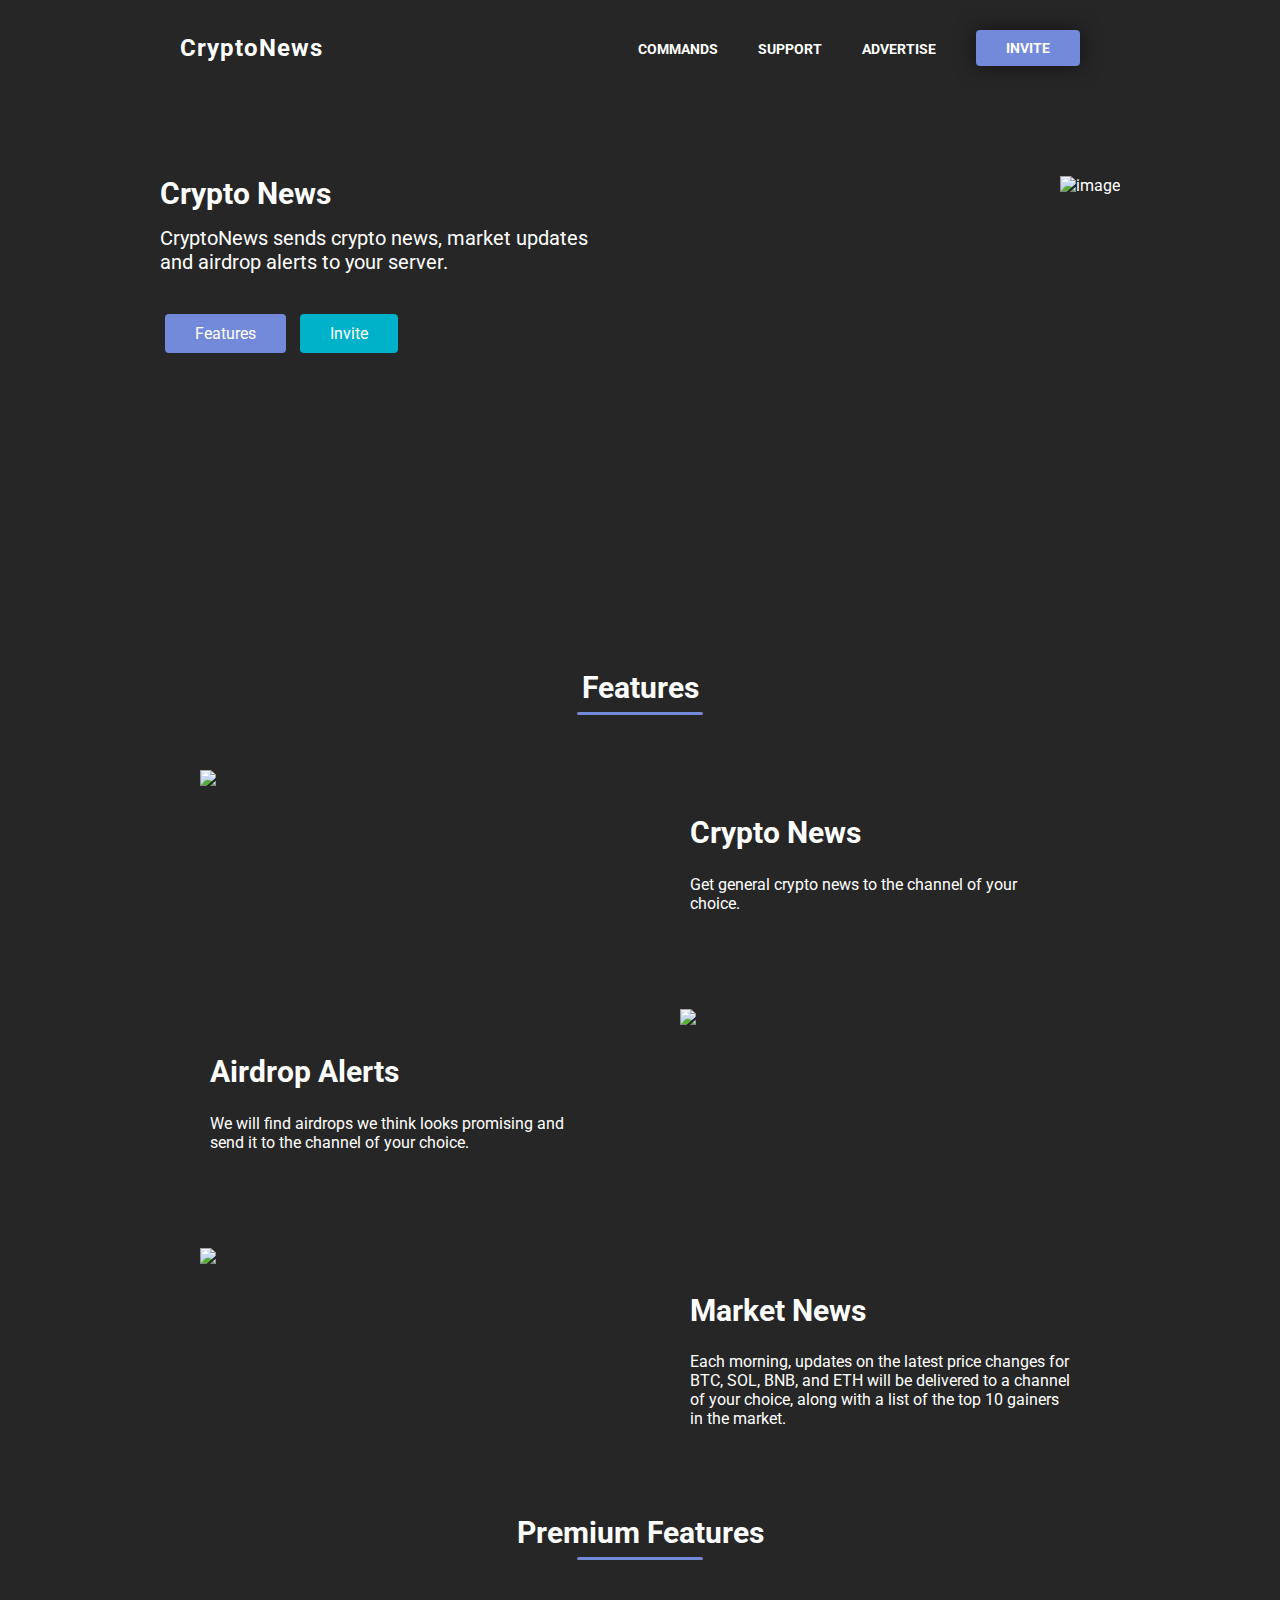
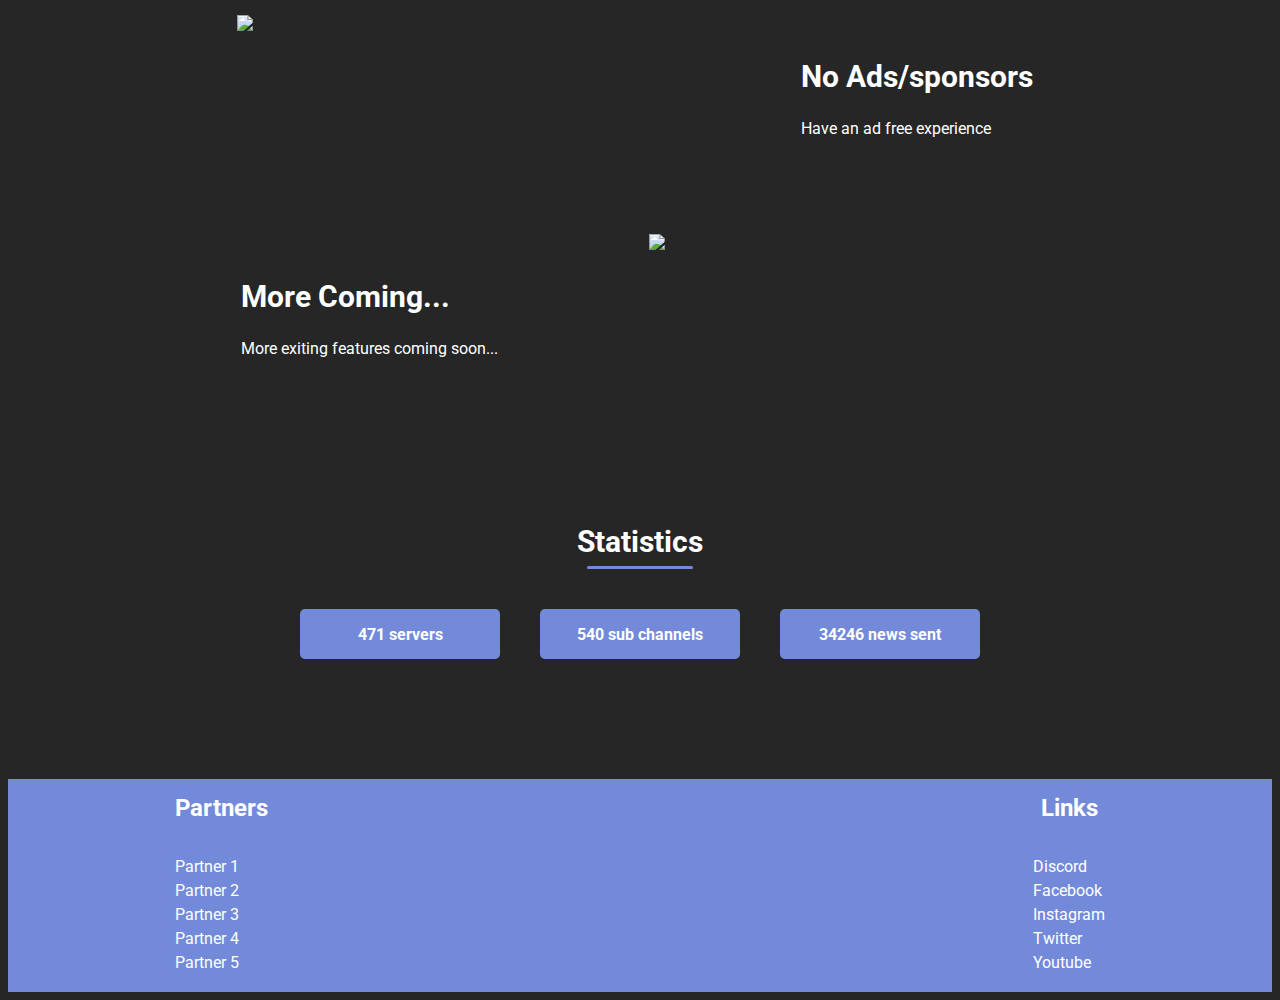
==== index.html @ 66eb0dd1 "Update index.html" ====
<!DOCTYPE html>
<html>
<head>
  <!-- Google tag (gtag.js) -->
<script async src="https://www.googletagmanager.com/gtag/js?id=G-3F4XQTQB3Y"></script>
<script>
  window.dataLayer = window.dataLayer || [];
  function gtag(){dataLayer.push(arguments);}
  gtag('js', new Date());

  gtag('config', 'G-3F4XQTQB3Y');
</script>
  <meta charset="utf-8">
  <title>CryptoNews</title>
  <meta name="viewport" content="width=device-width, initial-scale=1.0">
  <script async src="https://pagead2.googlesyndication.com/pagead/js/adsbygoogle.js?client=ca-pub-2765978821085230"
     crossorigin="anonymous"></script>
  <!-- you can change the website icon by change the href link -->
  <link rel="icon" type="image/png" href="https://i.ibb.co/xMvnSSH/image-2024-10-26-163937150.png">
  <!-- Google Tag Manager -->
<script>(function(w,d,s,l,i){w[l]=w[l]||[];w[l].push({'gtm.start':
new Date().getTime(),event:'gtm.js'});var f=d.getElementsByTagName(s)[0],
j=d.createElement(s),dl=l!='dataLayer'?'&l='+l:'';j.async=true;j.src=
'https://www.googletagmanager.com/gtm.js?id='+i+dl;f.parentNode.insertBefore(j,f);
})(window,document,'script','dataLayer','GTM-N8875923');</script>
<!-- End Google Tag Manager -->

  <!-- css -->
  <link rel="stylesheet" type="text/css" href="./css/coloring.css">
  <link rel="stylesheet" type="text/css" href="./css/style.css">
  <link rel="stylesheet" type="text/css" href="./css/txtformatting.css">
  <link rel="stylesheet" type="text/css" href="./css/shadow.css">
  <link rel="stylesheet" type="text/css" href="./css/loading.css">
  <link rel="stylesheet" type="text/css" href="./css/cursor.css">
  <link rel="stylesheet" type="text/css" href="./css/load.scss">
  <!-- css end -->

  <!-- font awesome -->
  <link rel="stylesheet" href="https://cdnjs.cloudflare.com/ajax/libs/font-awesome/6.0.0-beta2/css/all.min.css" integrity="sha512-YWzhKL2whUzgiheMoBFwW8CKV4qpHQAEuvilg9FAn5VJUDwKZZxkJNuGM4XkWuk94WCrrwslk8yWNGmY1EduTA==" crossorigin="anonymous" referrerpolicy="no-referrer" />
</head>
<body class="on">
  <!-- Google Tag Manager (noscript) -->
<noscript><iframe src="https://www.googletagmanager.com/ns.html?id=GTM-N8875923"
height="0" width="0" style="display:none;visibility:hidden"></iframe></noscript>
<!-- End Google Tag Manager (noscript) -->
  <div class="loading" id="loading-box">
    <div class="device">
      <div class="device__a">
        <div class="device__a-1"></div>
        <div class="device__a-2"></div>
      </div>
      <div class="device__b"></div>
      <div class="device__c"></div>
      <div class="device__d"></div>
      <div class="device__e"></div>
      <div class="device__f"></div>
      <div class="device__g"></div>
    </div>
    <!--div class="loading-item"><div class="loading-progress"></div></div-->
  </div>
  <main class="main">
    <!-- navbar -->
    <div class="navbar">
      <div class="container">
        <div class="navbar-nav">
          <div class="navbar-brand">
            <!-- You can change it with Image if you want. -->
            <span class="navbar-brand-txt"><a class="txt-bold type-1" href="/">CryptoNews</a></span>
          </div>

          <span class="navbar-toggler" id="toggler"><i onclick="toggleNavbar(this)" class="fas fa-bars"></i></span>

          <div class="navs" id="navs">
            <!-- You can change the href value and the text value -->
            <div class="navs-item notbtn"><a href="Commands.html" class="txt-uppercase">Commands</a></div>
            <div class="navs-item notbtn"><a href="https://discord.gg/4GqUydF5eE" class="txt-uppercase">Support</a></div>
            <div class="navs-item notbtn"><a href="advertise.html" class="txt-uppercase">Advertise</a></div>
            <div class="navs-item"><a href="https://discord.com/oauth2/authorize?client_id=1287676644680794144&permissions=289792&integration_type=0&scope=bot"><button class="btn txt-uppercase shadow-sm">Invite</button></a></div>
          </div>
        </div>
      </div>
    </div>
    <!-- navbar end -->		
    <!-- jumbotron -->
    <div class="jumbotron">
      <div class="container">
        <div class="jumbotron-items">
          <div class="jumbotron-item">
            <span class="jumbotron-t">Crypto News</span>
            <p class="jumbotron-d">CryptoNews sends crypto news, market updates and airdrop alerts to your server.</p>
            <div class="jumbotron-buttons">
              <button class="btn" onclick="location.href='#features'">Features</button>
              <button class="btn blue" onclick="location.href='https://discord.com/oauth2/authorize?client_id=1287676644680794144&permissions=289792&integration_type=0&scope=bot'">Invite</button>
            </div>
          </div>
          <div class="jumbotron-item">
            <img src="https://i.ibb.co/xMvnSSH/image-2024-10-26-163937150.png" alt="image"> 
          </div>
        </div>
      </div>
    </div>
    <!-- jumbotron end -->
    <span class="scroll-down"><i class="fas fa-arrow-down"></i></span>
  </main>

  <!-- features -->
  <div class="features-box">
    <h1 class="features-t" id="features">Features</h1>
    <div class="container">
      <div class="features">
        <div class="feature">
          <img class="feature-img" src="https://i.ibb.co/6gr85Sp/news.png"></img>
          <div class="feature-info">
            <h2 class="feature-info-t">Crypto News</h2>
            <p class="feature-info-d">Get general crypto news to the channel of your choice.</p>
          </div>
        </div>
        <div class="feature">
          <img class="feature-img" src="https://i.ibb.co/4ZNwsPn/airdrop.png"></img>
          <div class="feature-info">
            <h2 class="feature-info-t">Airdrop Alerts</h2>
            <p class="feature-info-d">We will find airdrops we think looks promising and send it to the channel of your choice.</p>
          </div>
        </div>
        <div class="feature">
          <img class="feature-img" src="https://i.ibb.co/42P1BB9/market.png"></img>
          <div class="feature-info">
            <h2 class="feature-info-t">Market News</h2>
            <p class="feature-info-d">Each morning, updates on the latest price changes for BTC, SOL, BNB, and ETH will be delivered to a channel of your choice, along with a list of the top 10 gainers in the market.</p>
          </div>
        </div>
      </div>
    </div>
  </div>
  <!-- features end -->

  <div class="features-box">
    <h1 class="features-t" id="features">Premium Features</h1>
    <div class="container">
      <div class="features">
        <div class="feature">
          <img class="feature-img" src="https://i.ibb.co/qFYBpkJ/no-sponsor.png"></img>
          <div class="feature-info">
            <h2 class="feature-info-t">No Ads/sponsors</h2>
            <p class="feature-info-d">Have an ad free experience</p>
          </div>
        </div>
        <div class="feature">
          <img class="feature-img" src="https://i.ibb.co/4ZNwsPn/airdrop.png"></img>
          <div class="feature-info">
            <h2 class="feature-info-t">More Coming...</h2>
            <p class="feature-info-d">More exiting features coming soon...</p>
          </div>
        </div>
      </div>
    </div>
  </div>

  <!-- services -->
  <div class="services-box">
    <h1 class="services-t" id="services">Statistics</h1>
    <div class="container">
      <div class="services">
        <div class="service">
          <span><i class="fas fa-server"></i> 471 servers</span>
        </div>
        <div class="service">
          <span><i class="fas fa-server"></i> 540 sub channels</span>
        </div>
        <div class="service">
          <span><i class="fas fa-server"></i> 34246 news sent</span>
        </div>
      </div>
    </div>
  </div>
  <!-- services end -->

  <!-- footer -->
  <div class="footer">
    <div class="container">
      <div class="footer-items">
        <div class="footer-item">
          <span>Partners</span>
          <ul class="footer-ul">
            <li><a href="#">Partner 1</a></li>
            <li><a href="#">Partner 2</a></li>
            <li><a href="#">Partner 3</a></li>
            <li><a href="#">Partner 4</a></li>
            <li><a href="#">Partner 5</a></li>
          </ul>
        </div>				
        <div class="footer-item">
          <span>Links</span>
          <ul class="footer-ul">
            <li><a href="https://discord.gg/4GqUydF5eE">Discord</a></li>
            <li><a href="#">Facebook</a></li>
            <li><a href="#">Instagram</a></li>
            <li><a href="#">Twitter</a></li>
            <li><a href="#">Youtube</a></li>
          </ul>
        </div>
      </div>
    </div>
  </div>
  <!-- footer end -->
  <script type="text/javascript" src="./js/script.js"></script>
  <script type="text/javascript" src="./js/cursor.js"></script>
</body>
</html>
---- css/coloring.css ----
:root {
	/* 
	* this is primary color, applied on:
	* background, underline
	 */
	--primary: #262626;
	--primary-disabled: #292222;
	/*
	* this is secondary color, applied on:
	* text, border
	*/
	--secondary: white;
	--secondary-disabled: #fffff;
	/*
	* this is third color, applied on:
	* button, 
	*/
	--third: #738adb;
	--third-disabled: #ababab;
	/*
	* other colors, used on random object.
	*/
	--o1: #00b2c9;
	--o1-disabled: #008191;
}
---- css/style.css ----
/*
* font - from google font
* https://fonts.google.com/
*/

@import url('https://fonts.googleapis.com/css2?family=Roboto:wght@300&display=swap');

* {
	margin: 10;
	padding: 0;
	color: var(--secondary);
	font-size: 16px;
	font-family: 'Roboto', sans-serif;
	box-sizing: border-box;
	text-decoration: none;
}

html, body {
	scroll-behavior: smooth;
}

body {
	background-color: var(--primary);
}

body.on {
	overflow: hidden !important;
}

.btn {
	border: none;
	background-color: var(--third);
	padding: 10px 30px;
	border-radius: 4px;
	cursor: pointer;
	transition: 0.2s;
}

.btn:hover {
	background-color: var(--third-disabled);
}

.btn.blue {
	background-color: var(--o1);
}

.btn.blue:hover {
	background-color: var(--o1-disabled);
}

.container {
	max-width: 1000px;
	margin: 0 auto;
	padding: 0 20px;
}

.main {
	height: 70vh;
}

.scroll-down {
	display: flex;
	justify-content: center;
	margin-top: 50px;
	animation: scrolldown 1s infinite;
}

.scroll-down i {
	font-size: 24px;
}

/* navbar */
.navbar-nav  {
	display: flex;
	justify-content: space-between;
	margin: 20px;
}

.navbar-toggler {
	display: none;
	position: absolute;
	z-index: 5;
	right: 0;
	top: 0;
	margin: 20px;
}

.navbar-toggler i {
	font-size: 30px;
}

.navbar-brand {
	display: flex;
	align-items: center;
}

.navbar-brand-txt a {
	font-size: 24px;
	letter-spacing: 1px;
}

.navs {
	display: flex;
	align-items: center;
}

.navs .navs-item {
	margin: 0px 10px;
	padding: 10px;
	font-weight: bold;
}

.navs .navs-item a {
	font-size: 14px;
	color: var(--secondary-disabled);
}

.navs .navs-item a:hover {
	color: var(--secondary);
}

.navs .navs-item a button {
	font-size: 14px;
}

.navs .navs-item.notbtn {
	margin: 0px 10px;
	transition: 0.3s;
	padding: 10px;
	border-radius: 4px;
	cursor: pointer;
}

.navs .navs-item.notbtn:hover {
	/*transform: scale(1.1);*/
	font-weight: bold;
	background-color: rgb(0,0,0,0.3);
}
.navs .navs-item.notbtn:focus {
	/*transform: scale(1.1);*/
	font-weight: bold;
	background-color: rgb(0,0,0,0.1);
	border-radius: 4px;	
}

.navs-item .btn {
	font-weight: bold;
}
/* navbar end */

/* jumbotron */
.jumbotron {
	margin-top: 100px;
}

.jumbotron-items {
	display: flex;
	justify-content: space-between;
}

.jumbotron-items .jumbotron-item {
	max-width: 450px;
}

.jumbotron-items .jumbotron-item img {
	width: 300px;
	height: auto;
}

.jumbotron-item .jumbotron-t {
	font-size: 30px;
	font-weight: bold;
	text-align: right;
	width: 100%;
}

.jumbotron-item .jumbotron-d {
	margin-top: 15px;
	font-size: 20px;
	color: var(--secondary-disabled);
}

.jumbotron-item .jumbotron-buttons {
	margin-top: 30px;
}

.jumbotron-item .jumbotron-buttons button {
	margin: 10px 5px;
}
/* jumbotron end */

/* features */
.features-box .features-t {
	font-size: 30px;
	text-align: center;
	margin-bottom: 25px;
}

.features-box .features-t::after {
	content: "";
	display: block;
	border-bottom: 3px solid var(--third);
	width: 10%;
	margin: 0 auto;
	border-radius: 50px;
	margin-top: 7px;
	min-width: 70px;
}

.features {
	display: flex;
	flex-direction: column;
	align-items: center;
	justify-content: center;
}


.features .feature {
	display: flex;
	width: 100%;
	justify-content: space-between;
	margin: 30px 0;
}

.features .feature:nth-child(2) {
	flex-direction: row-reverse;
}

.feature .feature-img {
	width: 100%;
	max-width: 400px;
	margin: 0 auto;
}

.feature .feature-info {
	max-width: 400px;
	border-radius: 5px;
	padding: 10px;
	margin: 10px auto;
}

.feature .feature-info .feature-info-d {
	color: var(--secondary-disabled)
}

.feature .feature-info .feature-info-t {
	font-size: 30px;
	font-weight: bold;
}
/* features end */

/* services */
.services-box {
	margin: 100px;
}

.services-box h1 {
	font-size: 30px;
	text-align: center;
}

.services-box h1::after {
	content: "";
	display: block;
	border-bottom: 3px solid var(--third);
	width: 10%;
	margin: 0 auto;
	border-radius: 50px;
	margin-top: 7px;
	min-width: 70px;	
}

.services {
	display: flex;
	flex-wrap: wrap;
	justify-content: center;
}

.service {
	width: 200px;
	height: 50px;
	background-color: var(--third);
	display: flex;
	justify-content: center;
	align-items: center;
	border-radius: 5px;
	margin: 20px;
}

.service span {
	font-weight: bold;
}
/* services end */

/* footer */
.footer {
	margin-top: 100px;
	background-color: var(--third);
}

.footer .container span {
	font-size: 24px;
	font-weight: bold;
	text-align: center;
	width: 100%;
	display: block;
	padding: 15px;
}

.footer-items {
	display: flex;
	flex-wrap: wrap;
	justify-content: space-between;
}

.footer-item ul {
	list-style: none;
	padding: 15px;
	margin: 0;
}

.footer-ul li {
	margin: 5px 0;
}

.footer-ul li a {
	color: var(--secondary-disabled);
}

.footer-ul li a:hover {
	color: var(--secondary);
}
/* footer end */

/* media query - responsive website */

/* mobile */
@media (max-width: 992px) {

	/* navbar mobile version */
	.navbar-toggler {
		display: block;
	}

	.navs {
		flex-direction: column;
		background-color: var(--primary-disabled);
		transform: translateX(110%);
		position: fixed;
		z-index: 2;
		top: 0;
		bottom: 0;
		right: 0;
		left: 0;
		transition: 1s;
		justify-content: center;
		align-items: center;
	}

	.navs.on {
		transform: translateX(0%);
		overflow: hidden;
	}

	.navs .navs-item {
		width: 100%;
		text-align: center;
		margin: 10px 0px;
	}

	.navs-item a button {
		width: 100%;
	}

	.jumbotron-items {
		justify-content: center;
	}

	.jumbotron-items .jumbotron-item {
		text-align: center;
	}

	.jumbotron-items .jumbotron-item img {
		display: none;
	}
	/* navbar mobile version end */

	/* features mobile version */
	.features-box .features-t {
		font-size: 20px;
		text-align: center;
	}

	.feature-info .feature-info-t, .feature-info .feature-info-d {
		text-align: center;
	}

	.features .feature {
		flex-direction: column;
	}

	.features .feature:nth-child(2) {
		flex-direction: column;
	}
	/* features mobile version end */

	/* services mobile version */
	.services-box h1 {
		font-size: 20px;
	}
	/* services mobile version end */

}

/* key frames */
@keyframes scrolldown {
	20% {
		transform: translateY(0px);
	}
	40% {
		transform: translateY(10px);
	}
	60% {
		transform: translateY(0px);
	}
	80% {
		transform: translateY(10px);
	}
	100% {
		transform: translateY(0px);
	}
}
---- css/txtformatting.css ----
/* uppercase */
.txt-uppercase {
	text-transform: uppercase !important;
}

.txt-bold {
	font-weight: bold !important;
}

.txt-bold .type-1 {
	font-weight: 900;
}
---- css/shadow.css ----
.shadow-sm {
	box-shadow: 0px 0px 20px 0px rgba(0,0,0,0.54);
-webkit-box-shadow: 0px 0px 20px 0px rgba(0,0,0,0.54);
-moz-box-shadow: 0px 0px 20px 0px rgba(0,0,0,0.54);
}

.shadow-sm-2 {
	box-shadow: 4px 4px 20px 0px rgba(0,0,0,0.54);
-webkit-box-shadow: 4px 4px 20px 0px rgba(0,0,0,0.54);
-moz-box-shadow: 4px 4px 20px 0px rgba(0,0,0,0.54);
}

.shadow-md {
	box-shadow: 0px 0px 40px 5px rgba(0,0,0,0.52);
-webkit-box-shadow: 0px 0px 40px 5px rgba(0,0,0,0.52);
-moz-box-shadow: 0px 0px 40px 5px rgba(0,0,0,0.52);
}

.shadow-md-2 {
	box-shadow: 4px 4px 40px 5px rgba(0,0,0,0.52);
-webkit-box-shadow: 4px 4px 40px 5px rgba(0,0,0,0.52);
-moz-box-shadow: 4px 4px 40px 5px rgba(0,0,0,0.52);
}
---- css/loading.css ----
.loading {
	display: flex;
	position: fixed;
	top: 0;
	right: 0;
	left: 0;
	bottom: 0;
	z-index: 15;
	align-items: center;
	transition: 0.5s;
}

.loading.off {
	transform: translateX(101%);
}

.loading-item {
	border: 4px solid var(--secondary);
	height: 35px;
	border-radius: 4px;
	width: 100%;
	max-width: 400px;
	margin: 0 auto;
	display: flex;
	transition: 100s;
}

.loading-progress {
	width: 100%;
	max-width: 400px;
	display: block;
	animation: loadingprogress 10.5s;
}


@keyframes loadingprogress {
	0% {
		width: 0%;
	}
	5% {
		width: 2%;
	}
	7% {
		width: 10%;
	}
	10% {
		width: 20%;
	}
	25% {
		width: 25%;
	}
	50% {
		width: 50%;
	}
	60% {
		width: 70%;
	}
	80% {
		width: 75%;
	}
	100% {
		width: 100%;
	}
}
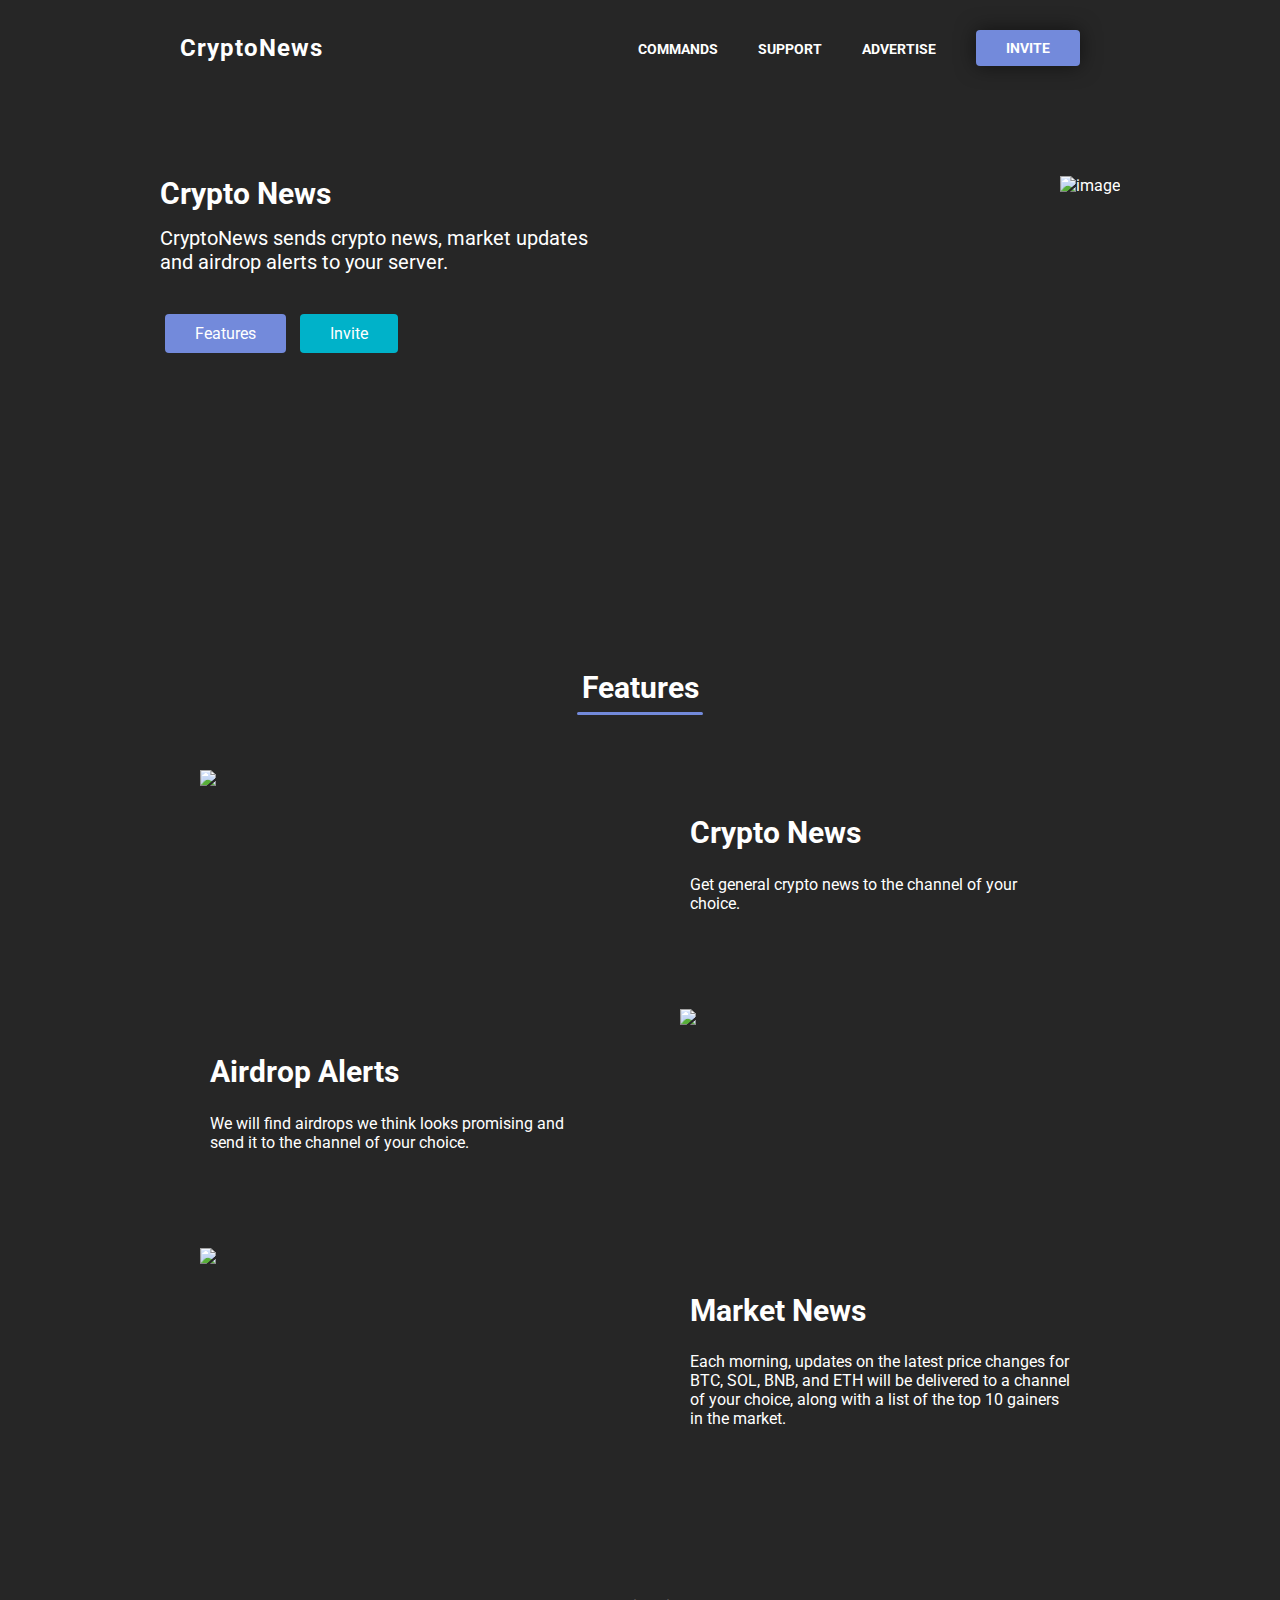
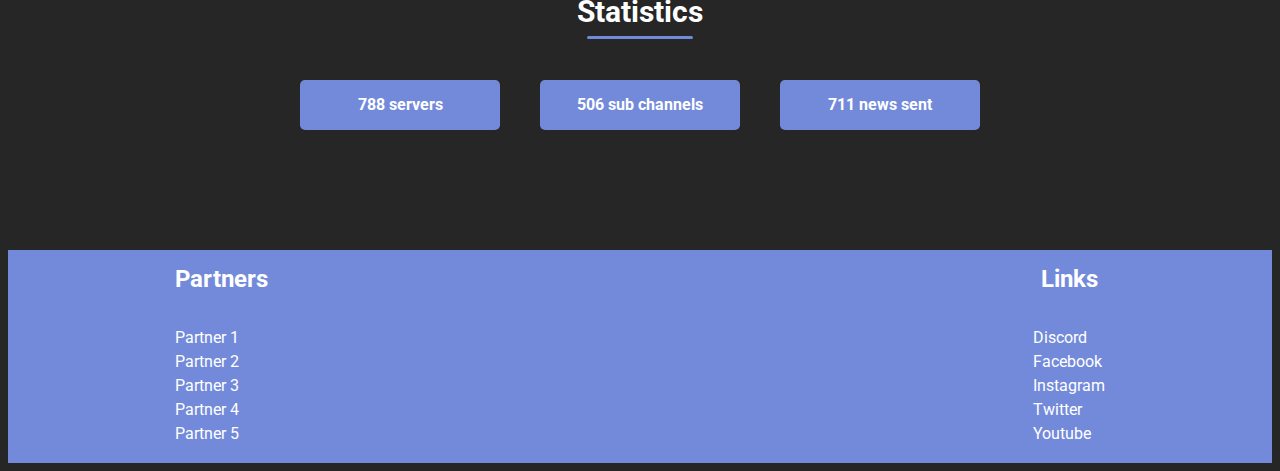
==== commit e46b9553: "Update index.html" ====
--- a/index.html
+++ b/index.html
@@ -134,41 +134,19 @@
   </div>
   <!-- features end -->
 
-  <div class="features-box">
-    <h1 class="features-t" id="features">Premium Features</h1>
-    <div class="container">
-      <div class="features">
-        <div class="feature">
-          <img class="feature-img" src="https://i.ibb.co/qFYBpkJ/no-sponsor.png"></img>
-          <div class="feature-info">
-            <h2 class="feature-info-t">No Ads/sponsors</h2>
-            <p class="feature-info-d">Have an ad free experience</p>
-          </div>
-        </div>
-        <div class="feature">
-          <img class="feature-img" src="https://i.ibb.co/4ZNwsPn/airdrop.png"></img>
-          <div class="feature-info">
-            <h2 class="feature-info-t">More Coming...</h2>
-            <p class="feature-info-d">More exiting features coming soon...</p>
-          </div>
-        </div>
-      </div>
-    </div>
-  </div>
-
   <!-- services -->
   <div class="services-box">
     <h1 class="services-t" id="services">Statistics</h1>
     <div class="container">
       <div class="services">
         <div class="service">
-          <span><i class="fas fa-server"></i> 471 servers</span>
+          <span><i class="fas fa-server"></i> 788 servers</span>
         </div>
         <div class="service">
-          <span><i class="fas fa-server"></i> 540 sub channels</span>
+          <span><i class="fas fa-server"></i> 506 sub channels</span>
         </div>
         <div class="service">
-          <span><i class="fas fa-server"></i> 34246 news sent</span>
+          <span><i class="fas fa-server"></i> 711 news sent</span>
         </div>
       </div>
     </div>
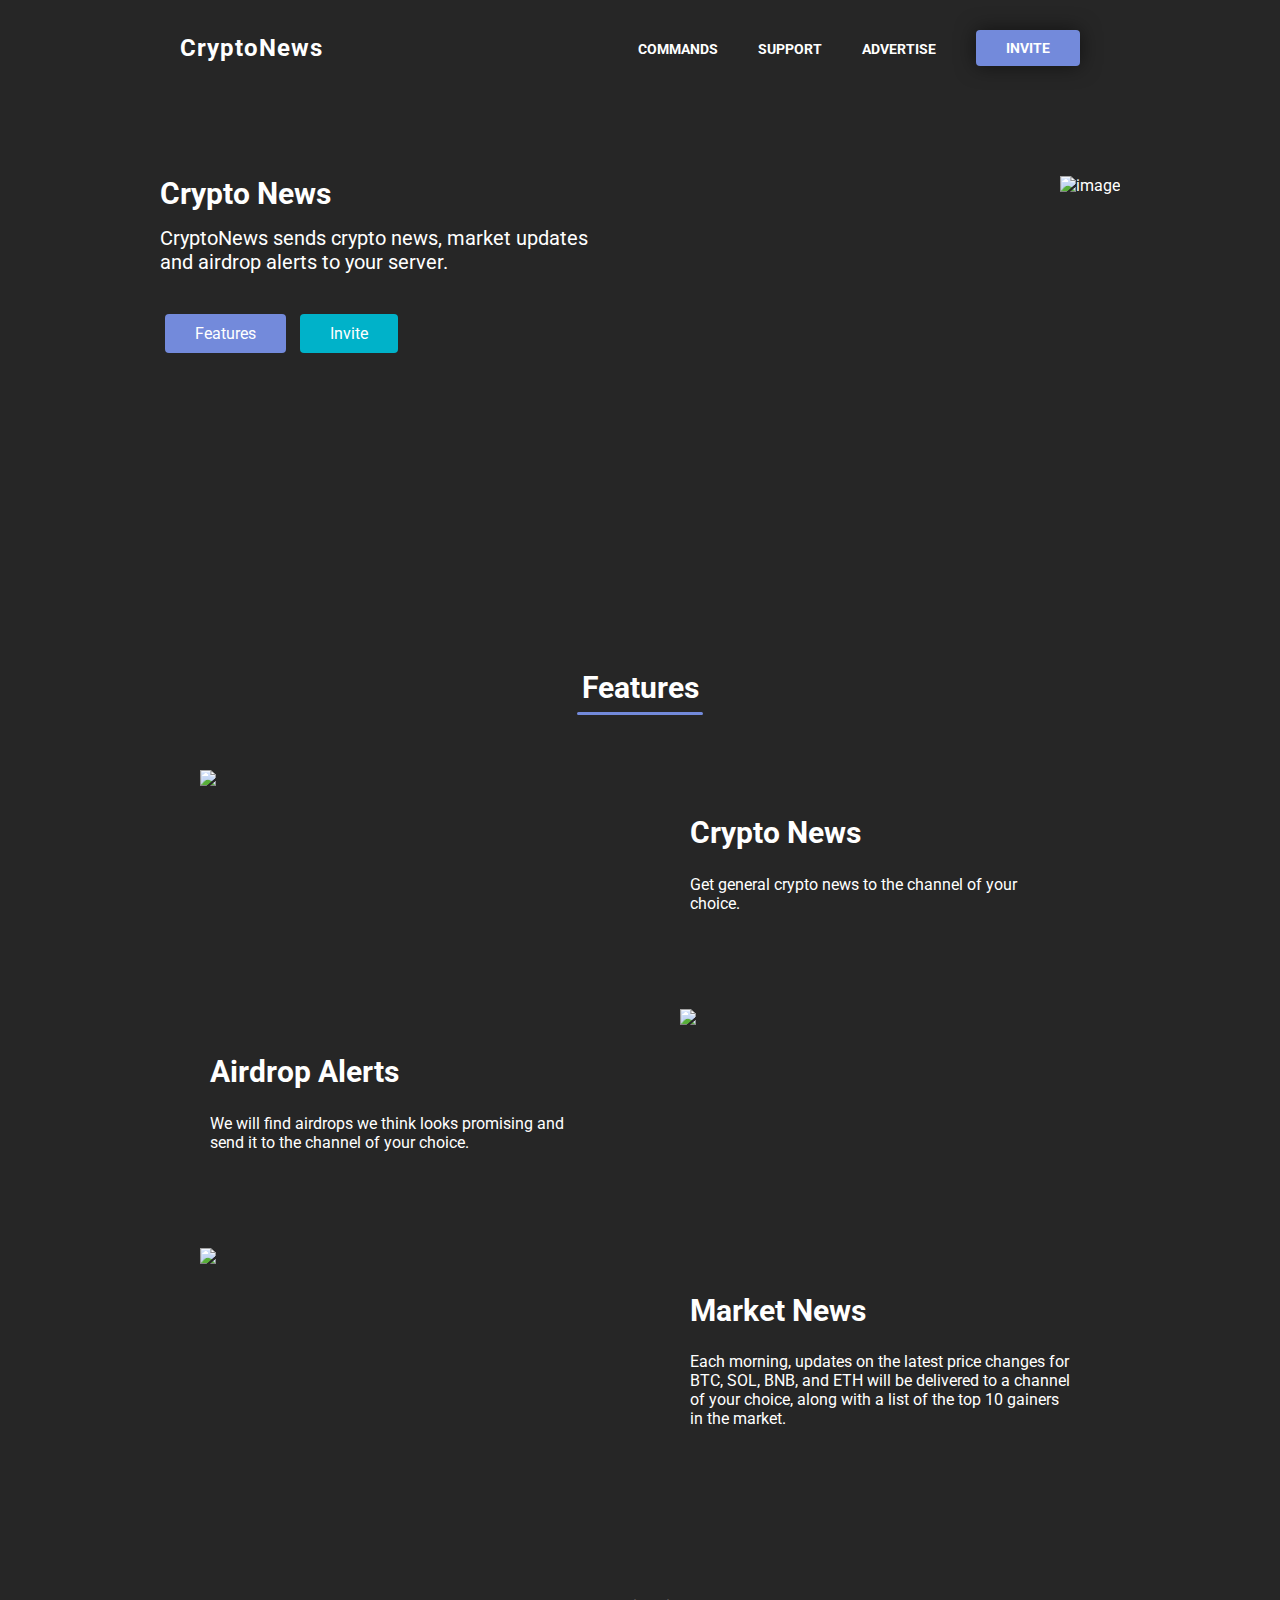
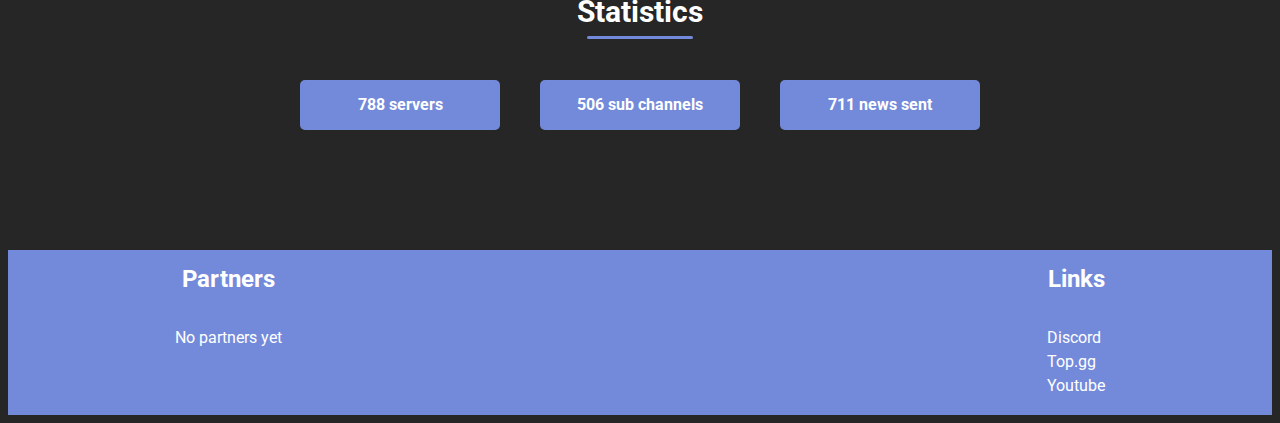
==== commit 7bc17d09: "Update index.html" ====
--- a/index.html
+++ b/index.html
@@ -160,21 +160,15 @@
         <div class="footer-item">
           <span>Partners</span>
           <ul class="footer-ul">
-            <li><a href="#">Partner 1</a></li>
-            <li><a href="#">Partner 2</a></li>
-            <li><a href="#">Partner 3</a></li>
-            <li><a href="#">Partner 4</a></li>
-            <li><a href="#">Partner 5</a></li>
+            <li><a href="#">No partners yet</a></li>
           </ul>
         </div>				
         <div class="footer-item">
           <span>Links</span>
           <ul class="footer-ul">
             <li><a href="https://discord.gg/4GqUydF5eE">Discord</a></li>
-            <li><a href="#">Facebook</a></li>
-            <li><a href="#">Instagram</a></li>
-            <li><a href="#">Twitter</a></li>
-            <li><a href="#">Youtube</a></li>
+            <li><a href="https://top.gg/bot/1287676644680794144">Top.gg</a></li>
+            <li><a href="https://www.youtube.com/watch?v=alggINLDtI0&t">Youtube</a></li>
           </ul>
         </div>
       </div>
